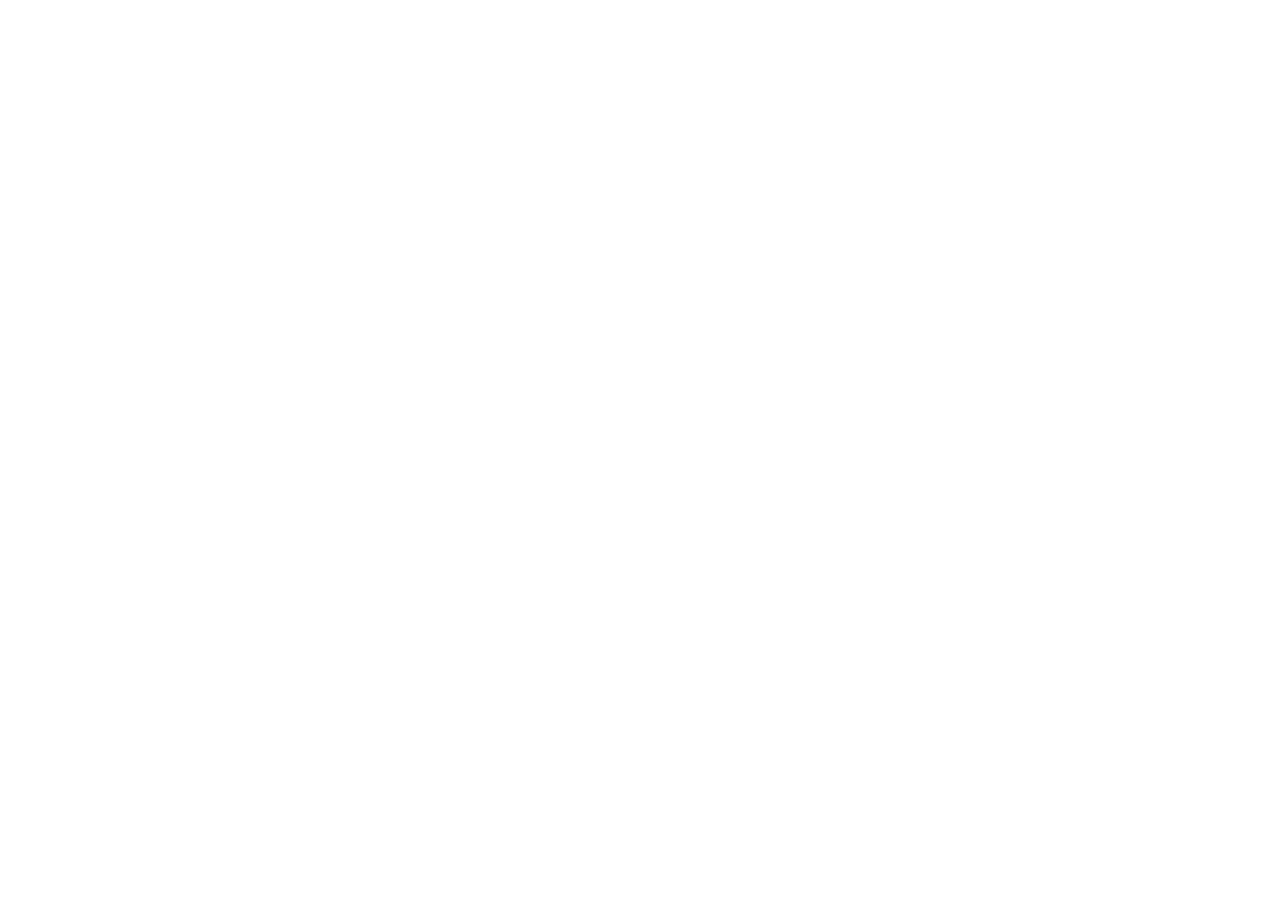
==== index.html @ 8c21df1a "primer commit" ====
<!DOCTYPE html>
<html lang="en">
<head>
  <meta charset="UTF-8">
  <meta name="viewport" content="width=device-width, initial-scale=1.0">
  <meta http-equiv="X-UA-Compatible" content="ie=edge">
  <link href="http://fonts.googleapis.com/icon?family=Material+Icons" rel="stylesheet">
  <link rel="stylesheet" href="https://cdnjs.cloudflare.com/ajax/libs/materialize/0.98.2/css/materialize.min.css">
  <title>magentaFire Portfolio</title>
</head>
<body>

  <script
  src="https://code.jquery.com/jquery-3.2.1.min.js"
  crossorigin="anonymous"></script>
  <script type="text/javascript" src="https://code.jquery.com/jquery-2.1.1.min.js"></script>
  <script src="https://cdnjs.cloudflare.com/ajax/libs/materialize/0.98.2/js/materialize.min.js"></script>
</body>
</html>
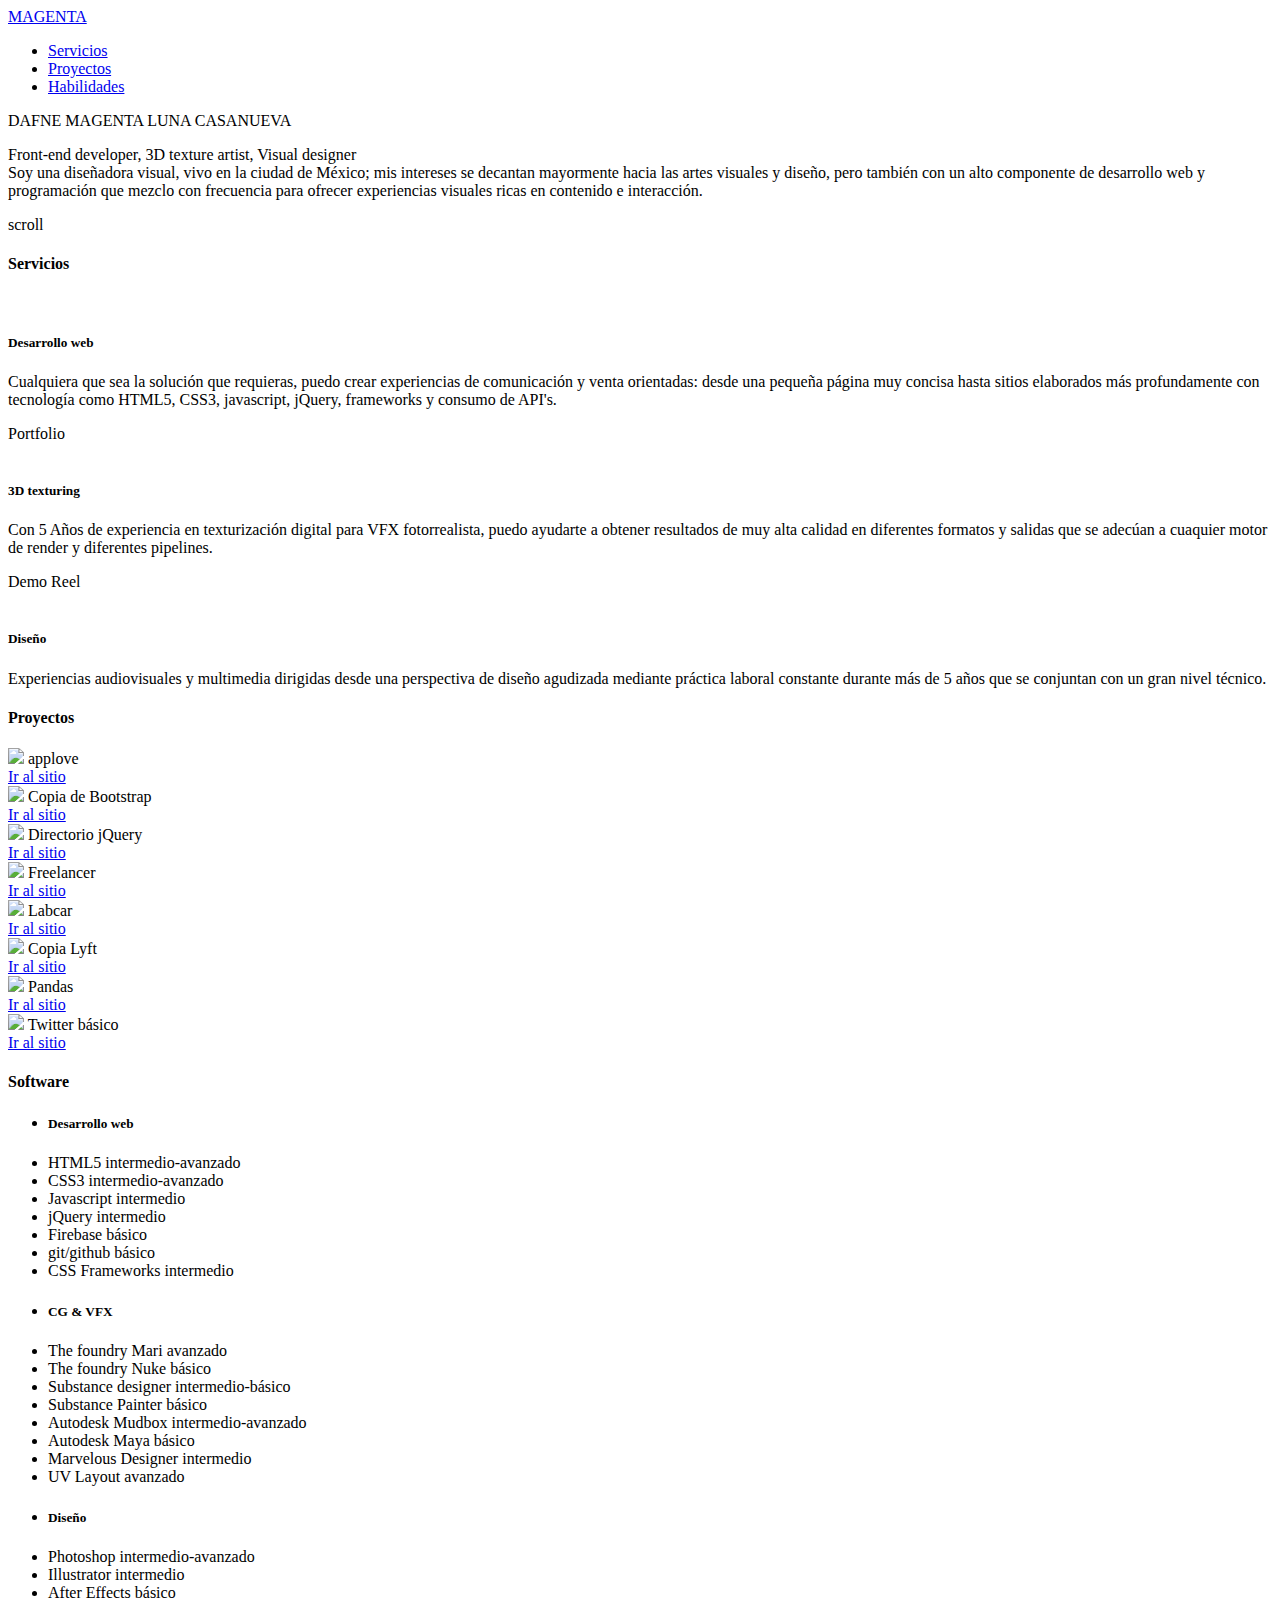
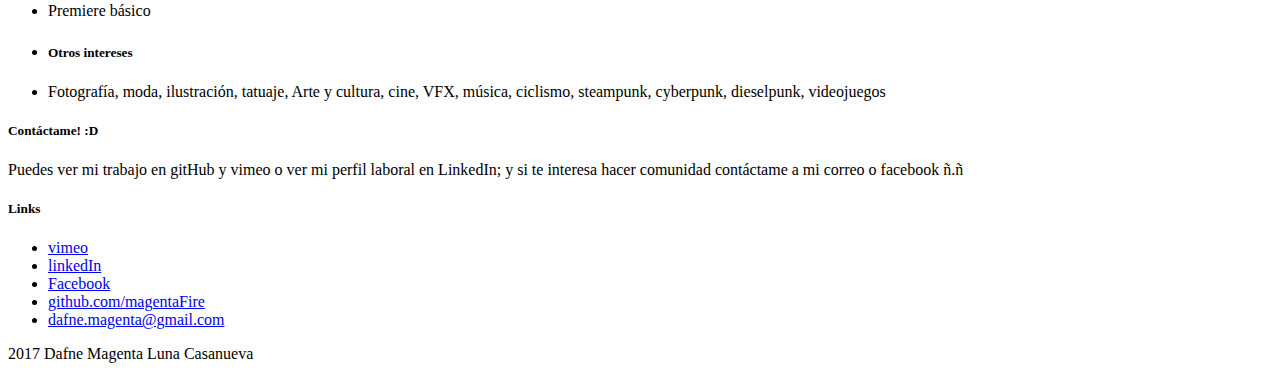
==== commit 086d81cb: "terminados links internos y externos... a futuras versiones implementar modales y botón para correo" ====
--- a/index.html
+++ b/index.html
@@ -6,13 +6,589 @@
   <meta http-equiv="X-UA-Compatible" content="ie=edge">
   <link href="http://fonts.googleapis.com/icon?family=Material+Icons" rel="stylesheet">
   <link rel="stylesheet" href="https://cdnjs.cloudflare.com/ajax/libs/materialize/0.98.2/css/materialize.min.css">
+  <link href="https://fonts.googleapis.com/css?family=Oswald:700" rel="stylesheet">
+  <link rel="stylesheet" href="css/theme.css">
+  <link rel="stylesheet" href="css/title.css">
+  <link rel="stylesheet" href="css/services.css">
+  <link rel="stylesheet" href="css/projects.css">
+  <link rel="stylesheet" href="css/skills.css">
+  <link rel="stylesheet" href="css/footer.css">
   <title>magentaFire Portfolio</title>
 </head>
+
 <body>
 
-  <script
-  src="https://code.jquery.com/jquery-3.2.1.min.js"
-  crossorigin="anonymous"></script>
+  <header class="navbar-fixed">
+    <nav>
+      <div class="nav-wrapper magenta-bg">
+        <a href="#home" class="brand-logo right oswald-font">MAGENTA</a>
+        <ul id="nav-mobile" class="left hide-on-med-and-down">
+          <li><a class="oswald-font" href="#servicios">Servicios</a></li>
+          <li><a class="oswald-font" href="#proyectos">Proyectos</a></li>
+          <li><a class="oswald-font" href="#habilidades">Habilidades</a></li>
+        </ul>
+      </div>
+    </nav>
+  </header>
+
+  <main>
+    <div class="background turq-bg" id="home">
+      <div class="row">
+        <div class="col s12 m3 offset-m2 title-container">
+          <div>
+            <span class="white-font oswald-font parrafo-title text-size1">DAFNE</span>
+            <span class="magenta-font oswald-font parrafo-title text-size2">MAGENTA</span>
+            <span class="white-font oswald-font parrafo-title text-size3">LUNA CASANUEVA</span>
+            <p class="white-font">
+              <span class="fat">Front-end developer, 3D texture artist, Visual designer</span>
+              <br>
+              Soy una diseñadora visual, vivo en la ciudad de México; mis intereses se decantan
+              mayormente hacia las artes visuales y diseño, pero también con un alto componente de
+              desarrollo web y programación que mezclo con frecuencia para ofrecer experiencias visuales
+              ricas en contenido e interacción.
+            </p>
+          </div>
+        </div>
+      </div>
+
+      <div class="col m2 offset-m5 scroll-container center">
+        <a class="waves-effect waves-light btn white-bg magenta-font">scroll</a>
+      </div>
+    </div>
+
+    <!-- Sección servicios -->
+    <div class="row white-bg service-container" id="servicios">
+      <div class="row">
+        <div class="col 12 m4 offset-m4 center">
+          <h4 class="magenta-font ">Servicios</h4>
+        </div>
+      </div>
+
+      <div class="col s12 m10 offset-m1">
+        <div class="col s12 m4">
+          <div class="service-paragraph">
+            <div class="icon-container center">
+              <img class="icons" src="img/icon_webd.png" alt="">
+            </div>
+            <h5 class="magenta-font">Desarrollo web</h5>
+            <p class="blue-font">
+              Cualquiera que sea la solución que requieras, puedo crear experiencias de comunicación y venta
+              orientadas: desde una pequeña página muy concisa hasta sitios elaborados más profundamente con tecnología
+              como HTML5, CSS3, javascript, jQuery, frameworks y consumo de API's.
+            </p>
+            <div class="center service-buttons-space">
+              <a class="waves-effect waves-light btn white-bg magenta-font">Portfolio</a>
+            </div>
+          </div>
+        </div>
+        <div class="col s12 m4">
+          <div class="service-paragraph">
+            <div class="icon-container center">
+              <img class="icons" src="img/icon_mari.png" alt="">
+            </div>
+            <h5 class="magenta-font">3D texturing</h5>
+            <p class="blue-font">
+              Con 5 Años de experiencia en texturización digital para VFX fotorrealista, puedo ayudarte a obtener
+              resultados de muy alta calidad en diferentes formatos y salidas que se adecúan a cuaquier motor de
+              render y diferentes pipelines.
+            </p>
+            <div class="center service-buttons-space">
+              <a class="waves-effect waves-light btn white-bg magenta-font">Demo Reel</a>
+            </div>
+          </div>
+        </div>
+        <div class="col s12 m4">
+          <div class="service-paragraph">
+            <div class="icon-container center">
+              <img class="icons" src="img/icon_design.png" alt="">
+            </div>
+            <h5 class="magenta-font">Diseño</h5>
+            <p class="blue-font">
+              Experiencias audiovisuales y multimedia dirigidas desde una perspectiva de diseño agudizada
+              mediante práctica laboral constante durante más de 5 años que se conjuntan con un gran nivel
+              técnico.
+            </p>
+          </div>
+        </div>
+      </div>
+    </div>
+
+    <!-- sección proyectos -->
+    <div class="row white-bg projects-container" id="proyectos">
+      <div class="row">
+        <div class="col 12 m4 offset-m4 center">
+          <h4 class="magenta-font">Proyectos</h4>
+        </div>
+      </div>
+
+      <div class="row container">
+       <div class="col s12 m4">
+         <div class="card">
+           <div class="card-image">
+             <img src="img/proyecto-applove.png">
+             <span class="card-title">applove</span>
+           </div>
+           <div class="card-action">
+             <a href="#">Ir al sitio</a>
+           </div>
+         </div>
+       </div>
+
+       <div class="col s12 m4">
+         <div class="card">
+           <div class="card-image">
+             <img src="img/proyecto-bootstrap.png">
+             <span class="card-title">Copia de Bootstrap</span>
+           </div>
+           <div class="card-action">
+             <a href="#">Ir al sitio</a>
+           </div>
+         </div>
+       </div>
+
+       <div class="col s12 m4">
+         <div class="card">
+           <div class="card-image">
+             <img src="img/proyecto-directorio.png">
+             <span class="card-title magenta-font">Directorio jQuery</span>
+           </div>
+           <div class="card-action">
+             <a href="#">Ir al sitio</a>
+           </div>
+         </div>
+       </div>
+
+       <div class="col s12 m4">
+         <div class="card">
+           <div class="card-image">
+             <img src="img/proyecto-freelancer.png">
+             <span class="card-title">Freelancer</span>
+           </div>
+           <div class="card-action">
+             <a href="#">Ir al sitio</a>
+           </div>
+         </div>
+       </div>
+
+       <div class="col s12 m4">
+         <div class="card">
+           <div class="card-image">
+             <img src="img/proyecto-labcar.png">
+             <span class="card-title">Labcar</span>
+           </div>
+           <div class="card-action">
+             <a href="#">Ir al sitio</a>
+           </div>
+         </div>
+       </div>
+
+       <div class="col s12 m4">
+         <div class="card">
+           <div class="card-image">
+             <img src="img/proyecto-lyft.png">
+             <span class="card-title">Copia Lyft</span>
+           </div>
+           <div class="card-action">
+             <a href="#">Ir al sitio</a>
+           </div>
+         </div>
+       </div>
+
+       <div class="col s12 m4">
+         <div class="card">
+           <div class="card-image">
+             <img src="img/proyecto-pandas.png">
+             <span class="card-title">Pandas</span>
+           </div>
+           <div class="card-action">
+             <a href="#">Ir al sitio</a>
+           </div>
+         </div>
+       </div>
+
+       <div class="col s12 m4">
+         <div class="card">
+           <div class="card-image">
+             <img src="img/proyecto-twitter.png">
+             <span class="card-title">Twitter básico</span>
+           </div>
+           <div class="card-action">
+             <a href="#">Ir al sitio</a>
+           </div>
+         </div>
+       </div>
+      </div>
+    </div>
+
+    <!-- sección skills -->
+    <div class="row row-no-margin" id="habilidades">
+      <div class="row turq-bg row-no-margin">
+        <div class="row">
+          <div class="col 12 m4 offset-m4 center">
+            <h4 class="white-font">Software</h4>
+            <!-- <p class="white-font">
+              Mis principales habilidades giran en torno al sector tech, animación y diseño,
+              pero no se limitan únicamente a estos temas, sino que se complementan con diferentes hobbies
+              y otras actividades que me gustan. Aquí están las más trascendentes:
+            </p> -->
+          </div>
+        </div>
+
+        <div class="row row-no-margin">
+          <div class="col s12 m10 offset-m1">
+            <div class="col m6">
+              <ul class="collection with-header">
+                <li class="collection-header magenta-font"><h5>Desarrollo web</h5></li>
+                <li class="collection-item">
+                  <div>
+                    <span class="blue-font">
+                      HTML5
+                    </span>
+                    <span class="right turq-font">
+                      intermedio-avanzado
+                    </span>
+                    <div>
+                      <div class="progress">
+                          <div class="determinate" style="width: 65%"></div>
+                      </div>
+                    </div>
+                  </div>
+                </li>
+                <li class="collection-item">
+                  <div>
+                    <span class="blue-font">
+                      CSS3
+                    </span>
+                    <span class="right turq-font">
+                      intermedio-avanzado
+                    </span>
+                    <div>
+                      <div class="progress">
+                          <div class="determinate" style="width: 70%"></div>
+                      </div>
+                    </div>
+                  </div>
+                </li>
+                <li class="collection-item">
+                  <div>
+                    <span class="blue-font">
+                      Javascript
+                    </span>
+                    <span class="right turq-font">
+                      intermedio
+                    </span>
+                    <div>
+                      <div class="progress">
+                          <div class="determinate" style="width: 50%"></div>
+                      </div>
+                    </div>
+                  </div>
+                </li>
+                <li class="collection-item">
+                  <div>
+                    <span class="blue-font">
+                      jQuery
+                    </span>
+                    <span class="right turq-font">
+                      intermedio
+                    </span>
+                    <div>
+                      <div class="progress">
+                          <div class="determinate" style="width: 50%"></div>
+                      </div>
+                    </div>
+                  </div>
+                </li>
+                <li class="collection-item">
+                  <div>
+                    <span class="blue-font">
+                      Firebase
+                    </span>
+                    <span class="right turq-font">
+                      básico
+                    </span>
+                    <div>
+                      <div class="progress">
+                          <div class="determinate" style="width: 20%"></div>
+                      </div>
+                    </div>
+                  </div>
+                </li>
+                <li class="collection-item">
+                  <div>
+                    <span class="blue-font">
+                      git/github
+                    </span>
+                    <span class="right turq-font">
+                      básico
+                    </span>
+                    <div>
+                      <div class="progress">
+                          <div class="determinate" style="width: 40%"></div>
+                      </div>
+                    </div>
+                  </div>
+                </li>
+                <li class="collection-item">
+                  <div>
+                    <span class="blue-font">
+                      CSS Frameworks
+                    </span>
+                    <span class="right turq-font">
+                      intermedio
+                    </span>
+                    <div>
+                      <div class="progress">
+                          <div class="determinate" style="width: 65%"></div>
+                      </div>
+                    </div>
+                  </div>
+                </li>
+              </ul>
+            </div>
+
+            <div class="col m6">
+              <ul class="collection with-header">
+                <li class="collection-header magenta-font"><h5>CG & VFX</h5></li>
+                <li class="collection-item">
+                  <div>
+                    <span class="blue-font">
+                      The foundry Mari
+                    </span>
+                    <span class="right turq-font">
+                      avanzado
+                    </span>
+                    <div>
+                      <div class="progress">
+                          <div class="determinate" style="width: 90%"></div>
+                      </div>
+                    </div>
+                  </div>
+                </li>
+                <li class="collection-item">
+                  <div>
+                    <span class="blue-font">
+                      The foundry Nuke
+                    </span>
+                    <span class="right turq-font">
+                      básico
+                    </span>
+                    <div>
+                      <div class="progress">
+                          <div class="determinate" style="width: 10%"></div>
+                      </div>
+                    </div>
+                  </div>
+                </li>
+                <li class="collection-item">
+                  <div>
+                    <span class="blue-font">
+                      Substance designer
+                    </span>
+                    <span class="right turq-font">
+                      intermedio-básico
+                    </span>
+                    <div>
+                      <div class="progress">
+                          <div class="determinate" style="width: 40%"></div>
+                      </div>
+                    </div>
+                  </div>
+                </li>
+                <li class="collection-item">
+                  <div>
+                    <span class="blue-font">
+                      Substance Painter
+                    </span>
+                    <span class="right turq-font">
+                      básico
+                    </span>
+                    <div>
+                      <div class="progress">
+                          <div class="determinate" style="width: 30%"></div>
+                      </div>
+                    </div>
+                  </div>
+                </li>
+                <li class="collection-item">
+                  <div>
+                    <span class="blue-font">
+                      Autodesk Mudbox
+                    </span>
+                    <span class="right turq-font">
+                      intermedio-avanzado
+                    </span>
+                    <div>
+                      <div class="progress">
+                          <div class="determinate" style="width: 65%"></div>
+                      </div>
+                    </div>
+                  </div>
+                </li>
+                <li class="collection-item">
+                  <div>
+                    <span class="blue-font">
+                      Autodesk Maya
+                    </span>
+                    <span class="right turq-font">
+                      básico
+                    </span>
+                    <div>
+                      <div class="progress">
+                          <div class="determinate" style="width: 40%"></div>
+                      </div>
+                    </div>
+                  </div>
+                </li>
+                <li class="collection-item">
+                  <div>
+                    <span class="blue-font">
+                      Marvelous Designer
+                    </span>
+                    <span class="right turq-font">
+                      intermedio
+                    </span>
+                    <div>
+                      <div class="progress">
+                          <div class="determinate" style="width: 60%"></div>
+                      </div>
+                    </div>
+                  </div>
+                </li>
+                <li class="collection-item">
+                  <div>
+                    <span class="blue-font">
+                      UV Layout
+                    </span>
+                    <span class="right turq-font">
+                      avanzado
+                    </span>
+                    <div>
+                      <div class="progress">
+                          <div class="determinate" style="width: 80%"></div>
+                      </div>
+                    </div>
+                  </div>
+                </li>
+              </ul>
+            </div>
+
+            <div class="col m6">
+              <ul class="collection with-header">
+                <li class="collection-header magenta-font"><h5>Diseño</h5></li>
+                <li class="collection-item">
+                  <div>
+                    <span class="blue-font">
+                      Photoshop
+                    </span>
+                    <span class="turq-font right">
+                      intermedio-avanzado
+                    </span>
+                    <div>
+                      <div class="progress">
+                        <div class="determinate" style="width: 70%"></div>
+                      </div>
+                    </div>
+                  </div>
+                </li>
+                <li class="collection-item">
+                  <div>
+                    <span class="blue-font">
+                      Illustrator
+                    </span>
+                    <span class="turq-font right">
+                      intermedio
+                    </span>
+                    <div>
+                      <div class="progress">
+                        <div class="determinate" style="width: 60%"></div>
+                      </div>
+                    </div>
+                  </div>
+                </li>
+                <li class="collection-item">
+                  <div>
+                    <span class="blue-font">
+                      After Effects
+                    </span>
+                    <span class="turq-font right">
+                      básico
+                    </span>
+                    <div>
+                      <div class="progress">
+                        <div class="determinate" style="width: 30%"></div>
+                      </div>
+                    </div>
+                  </div>
+                </li>
+                <li class="collection-item">
+                  <div>
+                    <span class="blue-font">
+                      Premiere
+                    </span>
+                    <span class="turq-font right">
+                      básico
+                    </span>
+                    <div>
+                      <div class="progress">
+                        <div class="determinate" style="width: 30%"></div>
+                      </div>
+                    </div>
+                  </div>
+                </li>
+              </ul>
+            </div>
+
+            <div class="col m6">
+              <ul class="collection with-header">
+                <li class="collection-header magenta-font"><h5>Otros intereses</h5></li>
+                <li class="collection-item">
+                  <div>
+                    <span class="blue-font">
+                      Fotografía, moda, ilustración, tatuaje, Arte y cultura, cine, VFX, música, ciclismo, steampunk, cyberpunk, dieselpunk, videojuegos
+                    </span>
+                  </div>
+                </li>
+              </ul>
+            </div>
+          </div>
+        </div>
+      </div>
+    </div>
+  </main>
+
+  <footer class="page-footer magenta-bg">
+    <div class="container">
+      <div class="row">
+        <div class="col l6 s12">
+          <h5 class="white-font">Contáctame!   :D</h5>
+          <p class="white-font">
+            Puedes ver mi trabajo en gitHub y vimeo o ver mi perfil laboral en LinkedIn; y si te interesa
+            hacer comunidad contáctame a mi correo o facebook ñ.ñ
+          </p>
+        </div>
+        <div class="col l4 offset-l2 s12">
+          <h5 class="white-text">Links</h5>
+          <ul>
+            <li><a class="grey-text text-lighten-3" href="https://vimeo.com/173952103">vimeo</a></li>
+            <li><a class="grey-text text-lighten-3" href="https://www.linkedin.com/in/dafne-magenta-luna-casanueva-a4a02a144">linkedIn</a></li>
+            <li><a class="grey-text text-lighten-3" href="https://www.facebook.com/magenta.luna.12?hc_ref=SEARCH">Facebook</a></li>
+            <li><a class="grey-text text-lighten-3" href="https://github.com/magentaFire">github.com/magentaFire</a></li>
+            <li><a class="grey-text text-lighten-3" href="#">dafne.magenta@gmail.com</a></li>
+          </ul>
+        </div>
+      </div>
+    </div>
+    <div class="footer-copyright">
+      <div class="container">
+       2017 Dafne Magenta Luna Casanueva
+      </div>
+    </div>
+  </footer>
+
+
+  <script src="https://code.jquery.com/jquery-3.2.1.min.js" crossorigin="anonymous"></script>
+  <script src="js/app.js" type="text/javascript"></script>
   <script type="text/javascript" src="https://code.jquery.com/jquery-2.1.1.min.js"></script>
   <script src="https://cdnjs.cloudflare.com/ajax/libs/materialize/0.98.2/js/materialize.min.js"></script>
 </body>
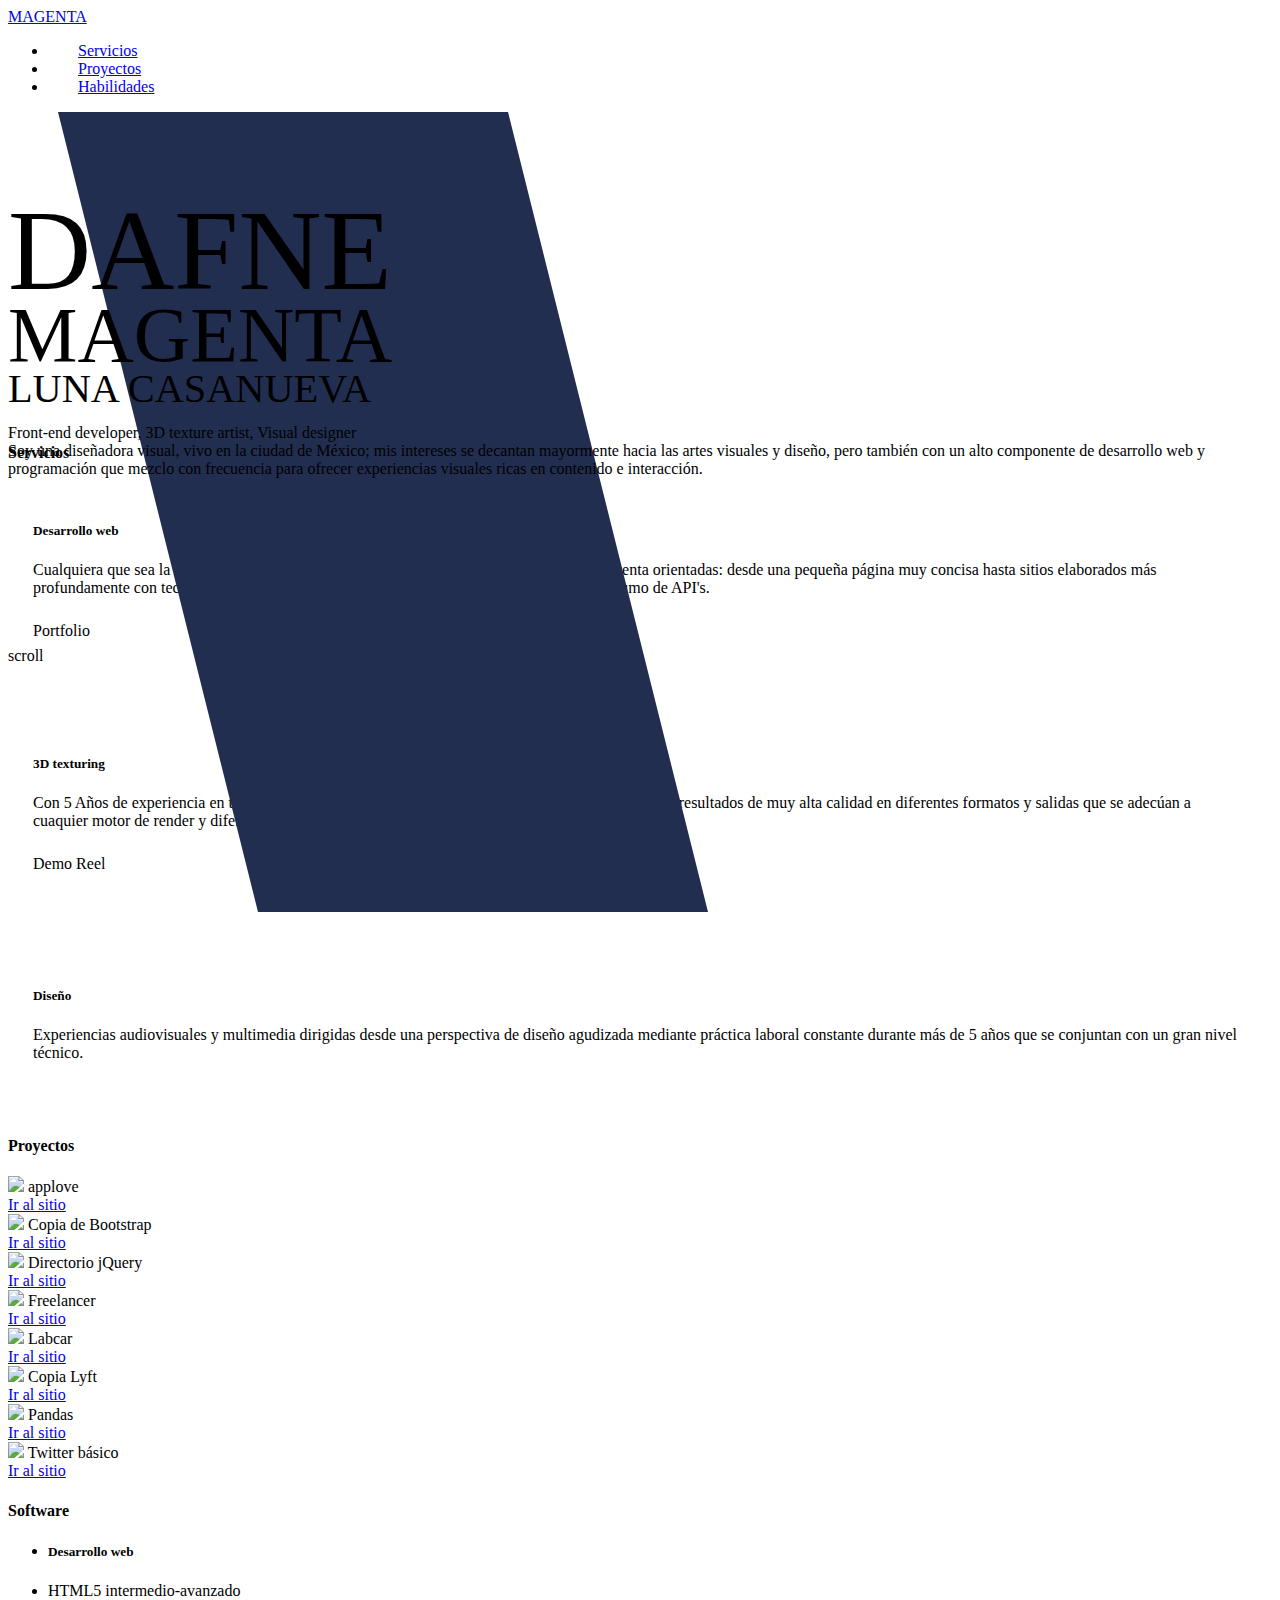
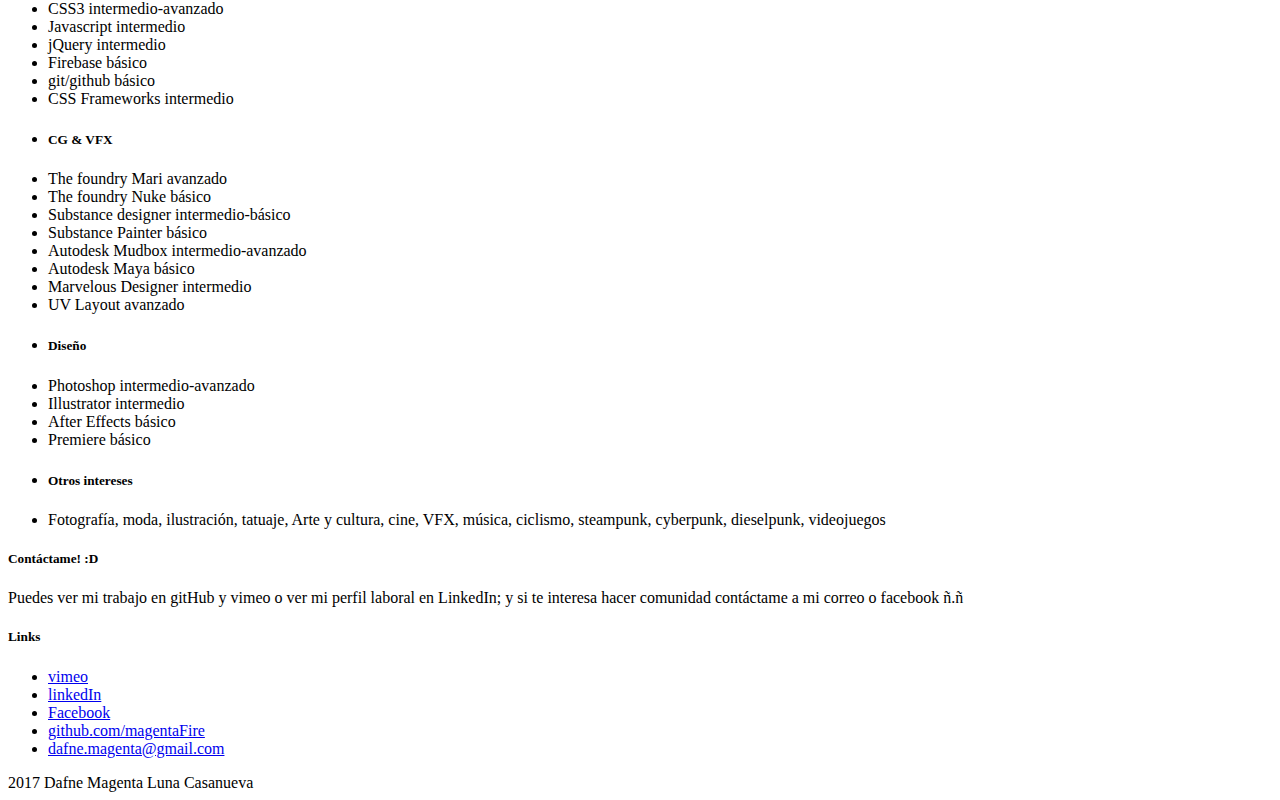
==== commit d9602f15: "update" ====
--- a/index.html
+++ b/index.html
@@ -13,6 +13,7 @@
   <link rel="stylesheet" href="css/projects.css">
   <link rel="stylesheet" href="css/skills.css">
   <link rel="stylesheet" href="css/footer.css">
+  <link rel="stylesheet" href="css/svgs.css">
   <title>magentaFire Portfolio</title>
 </head>
 
@@ -32,21 +33,30 @@
   </header>
 
   <main>
-    <div class="background turq-bg" id="home">
-      <div class="row">
-        <div class="col s12 m3 offset-m2 title-container">
-          <div>
-            <span class="white-font oswald-font parrafo-title text-size1">DAFNE</span>
-            <span class="magenta-font oswald-font parrafo-title text-size2">MAGENTA</span>
-            <span class="white-font oswald-font parrafo-title text-size3">LUNA CASANUEVA</span>
-            <p class="white-font">
-              <span class="fat">Front-end developer, 3D texture artist, Visual designer</span>
-              <br>
-              Soy una diseñadora visual, vivo en la ciudad de México; mis intereses se decantan
-              mayormente hacia las artes visuales y diseño, pero también con un alto componente de
-              desarrollo web y programación que mezclo con frecuencia para ofrecer experiencias visuales
-              ricas en contenido e interacción.
-            </p>
+    <div class="background turq-bg scrollspy" id="home">
+      <div>
+        <svg height="800" width="1024" class="svg-container">
+          <g>
+            <polygon points="50,0 250,800 700,800 500,0" class="polygon1">
+            </polygon>
+          </g>
+        </svg>
+        
+        <div class="row">
+          <div class="col s12 m3 offset-m2 title-container">
+            <div>
+              <span class="white-font oswald-font parrafo-title text-size1">DAFNE</span>
+              <span class="magenta-font oswald-font parrafo-title text-size2">MAGENTA</span>
+              <span class="white-font oswald-font parrafo-title text-size3">LUNA CASANUEVA</span>
+              <p class="white-font">
+                <span class="fat">Front-end developer, 3D texture artist, Visual designer</span>
+                <br>
+                Soy una diseñadora visual, vivo en la ciudad de México; mis intereses se decantan
+                mayormente hacia las artes visuales y diseño, pero también con un alto componente de
+                desarrollo web y programación que mezclo con frecuencia para ofrecer experiencias visuales
+                ricas en contenido e interacción.
+              </p>
+            </div>
           </div>
         </div>
       </div>
@@ -57,7 +67,7 @@
     </div>
 
     <!-- Sección servicios -->
-    <div class="row white-bg service-container" id="servicios">
+    <div class="row white-bg service-container scrollspy" id="servicios">
       <div class="row">
         <div class="col 12 m4 offset-m4 center">
           <h4 class="magenta-font ">Servicios</h4>
@@ -114,7 +124,7 @@
     </div>
 
     <!-- sección proyectos -->
-    <div class="row white-bg projects-container" id="proyectos">
+    <div class="row white-bg projects-container scrollspy" id="proyectos">
       <div class="row">
         <div class="col 12 m4 offset-m4 center">
           <h4 class="magenta-font">Proyectos</h4>
@@ -221,7 +231,7 @@
     </div>
 
     <!-- sección skills -->
-    <div class="row row-no-margin" id="habilidades">
+    <div class="row row-no-margin scrollspy" id="habilidades">
       <div class="row turq-bg row-no-margin">
         <div class="row">
           <div class="col 12 m4 offset-m4 center">
--- a/css/title.css
+++ b/css/title.css
@@ -0,0 +1,38 @@
+.title-container {
+  position: relative;
+  top: 10vh;
+}
+
+.parrafo-title {
+  display: flex;
+  padding: 0;
+  margin: 0;
+}
+
+.text-size1 {
+  font-size: 9vw;
+  line-height: 85%;
+}
+
+.text-size2 {
+  font-size: 6.1vw;
+  line-height: 90%;
+}
+
+.text-size3 {
+  font-size: 3.15vw;
+  line-height: 95%;
+}
+
+.scroll-container {
+  position: relative;
+  top: 27vh;
+}
+
+p {
+  font-weight: 200;
+}
+
+.fat {
+  font-weight: 400;
+}
--- a/css/services.css
+++ b/css/services.css
@@ -0,0 +1,24 @@
+.service-buttons-space {
+  margin-top: 25px;
+}
+
+.service-paragraph {
+  margin-bottom: 75px;
+  padding: 0 25px 0 25px;
+}
+
+.service-container {
+  margin: 0;
+}
+
+.icons {
+  width: 40%;
+}
+
+nav ul a {
+  margin: 0 30px;
+}
+
+nav .brand-logo.right {
+    right: 15rem;
+}
--- a/css/svgs.css
+++ b/css/svgs.css
@@ -0,0 +1,8 @@
+.svg-container{
+    position: absolute;
+}
+
+.polygon1{
+     fill:#222e50; 
+     stroke-width:0
+}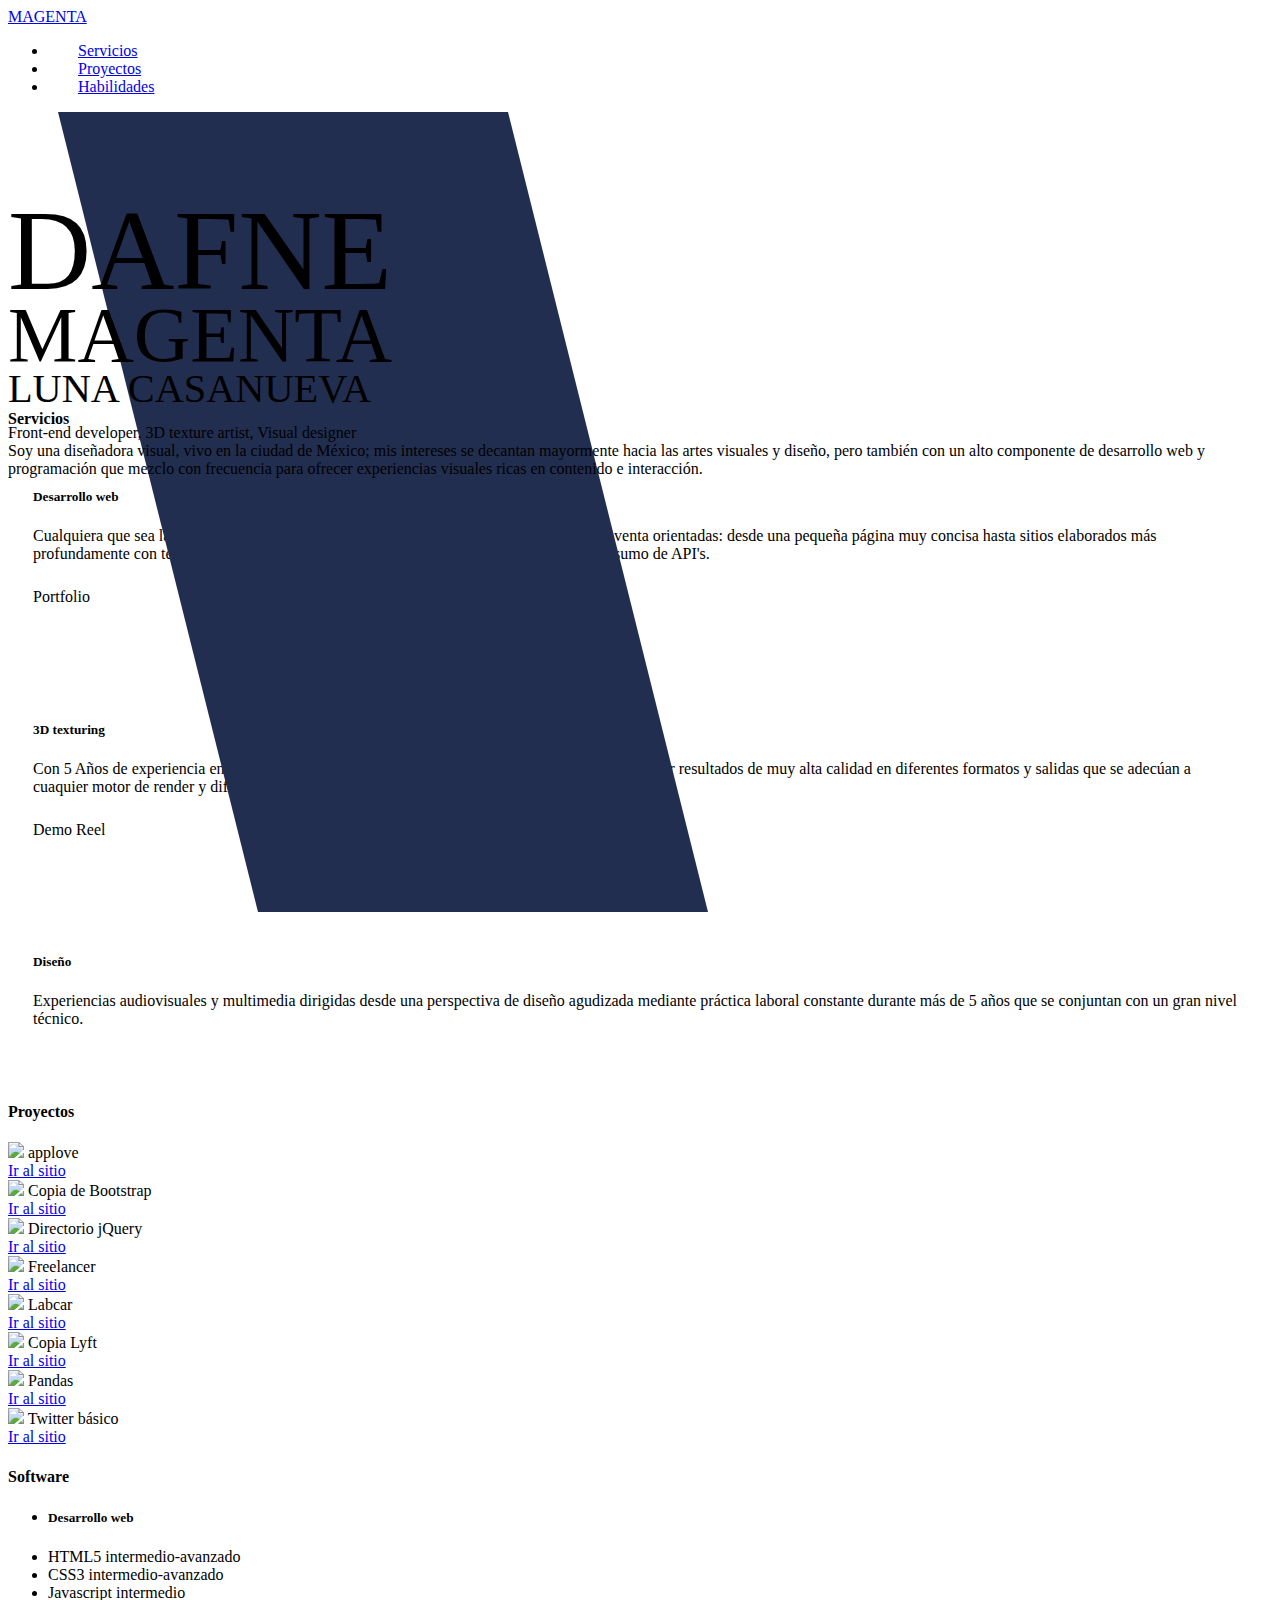
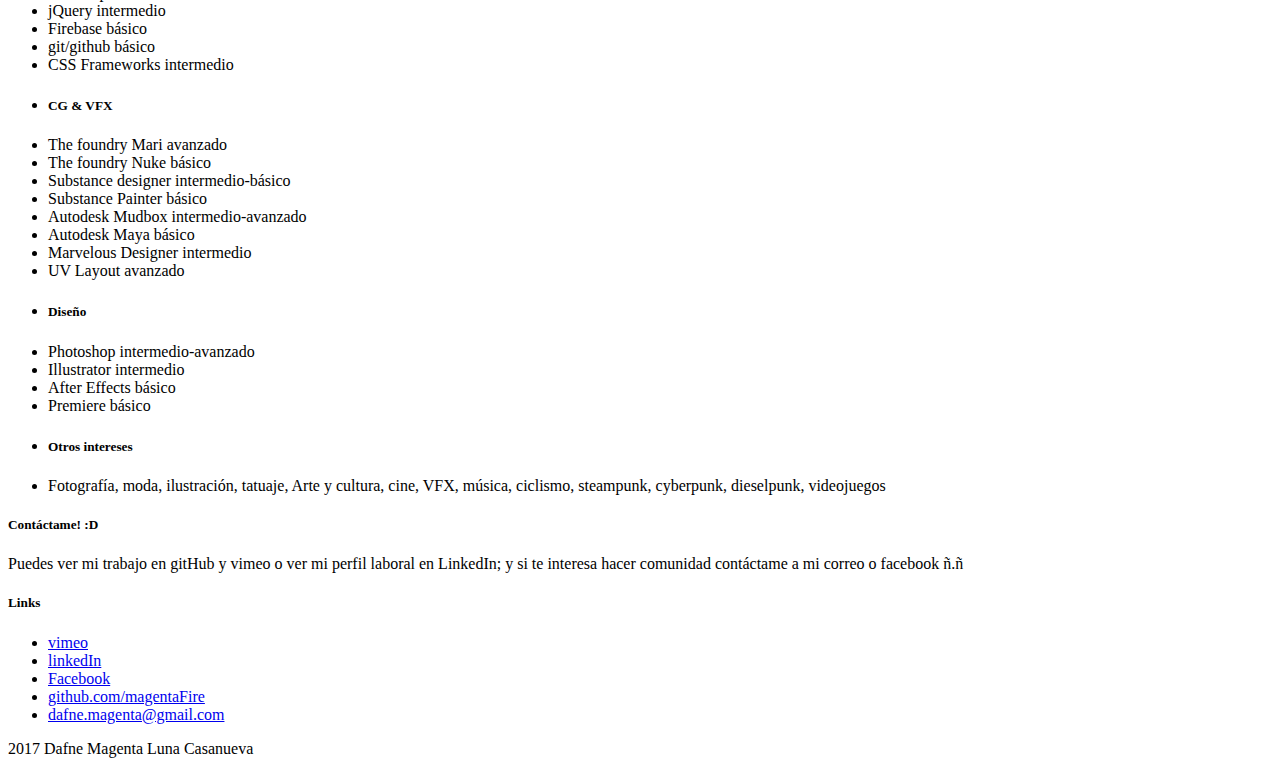
==== commit 4a85ae00: "update 2" ====
--- a/index.html
+++ b/index.html
@@ -61,9 +61,9 @@
         </div>
       </div>
 
-      <div class="col m2 offset-m5 scroll-container center">
+      <!-- <div class="col m2 offset-m5 scroll-container center">
         <a class="waves-effect waves-light btn white-bg magenta-font">scroll</a>
-      </div>
+      </div> -->
     </div>
 
     <!-- Sección servicios -->
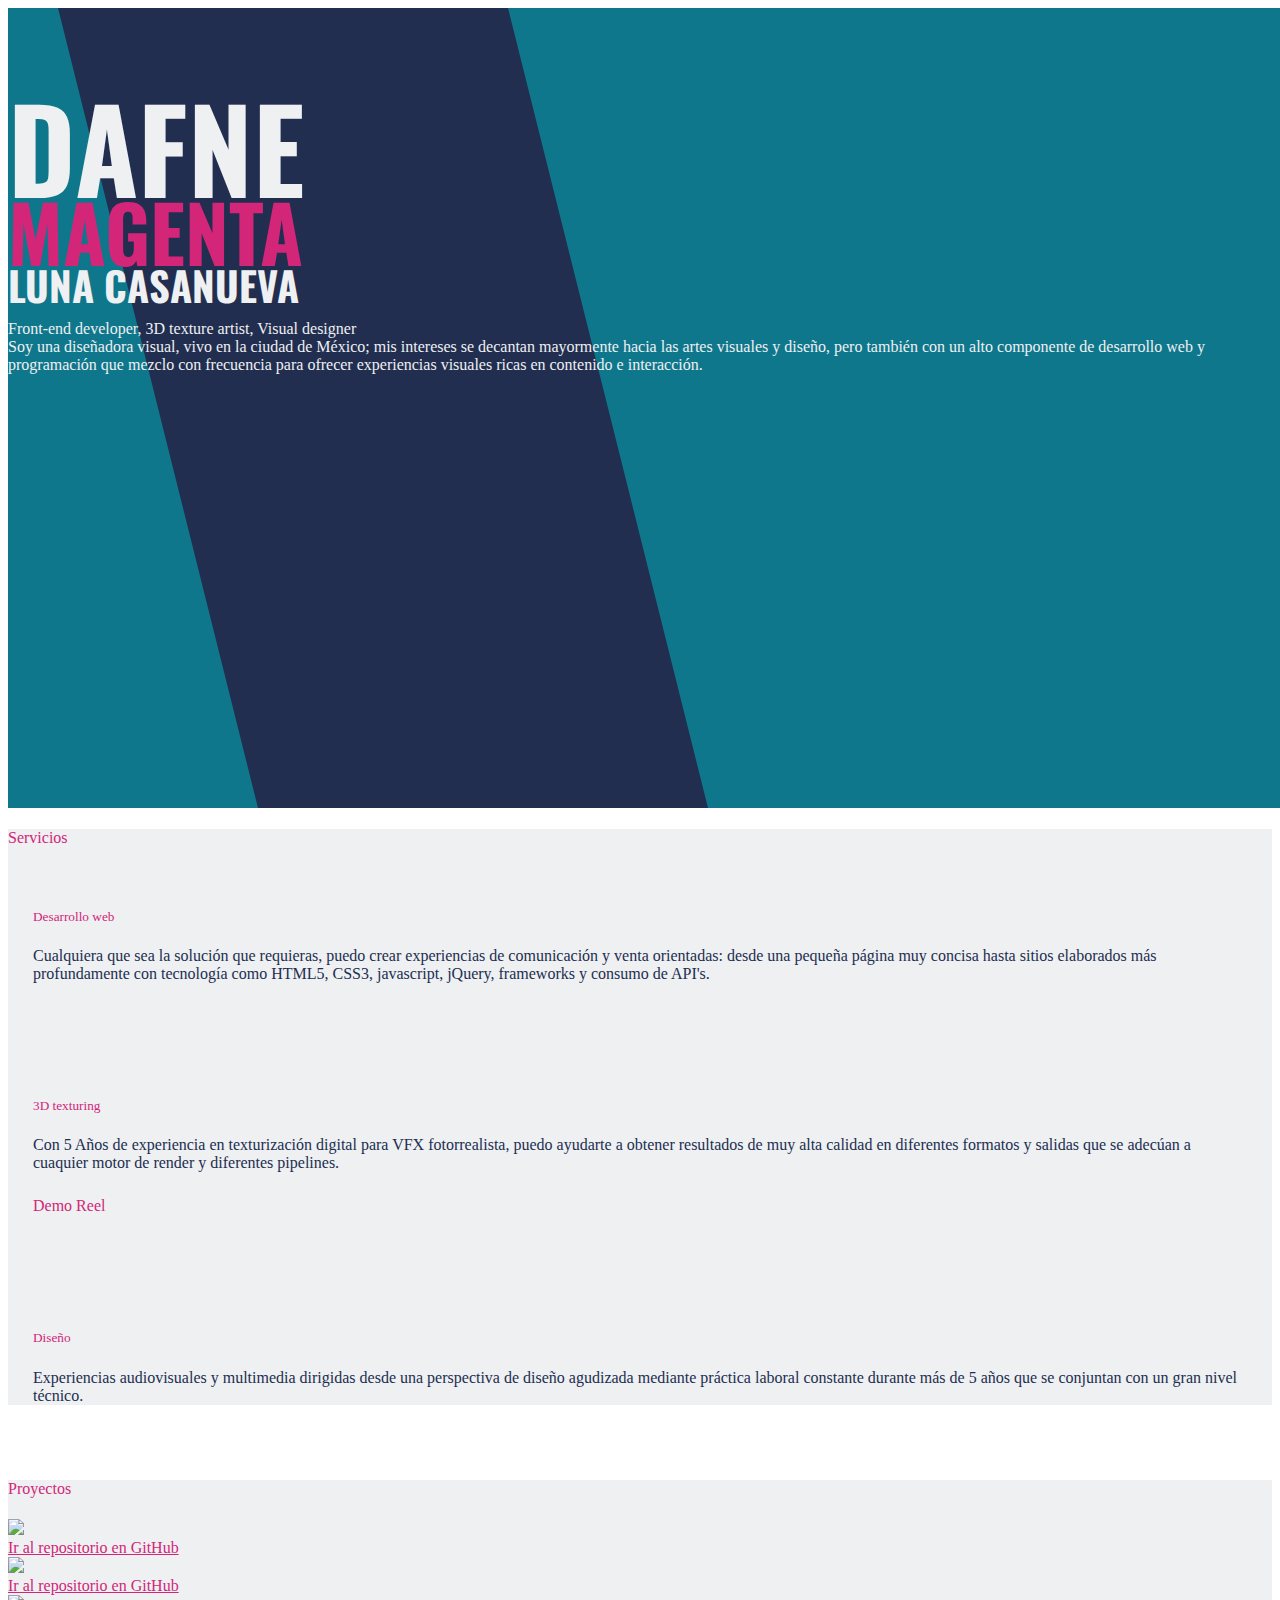
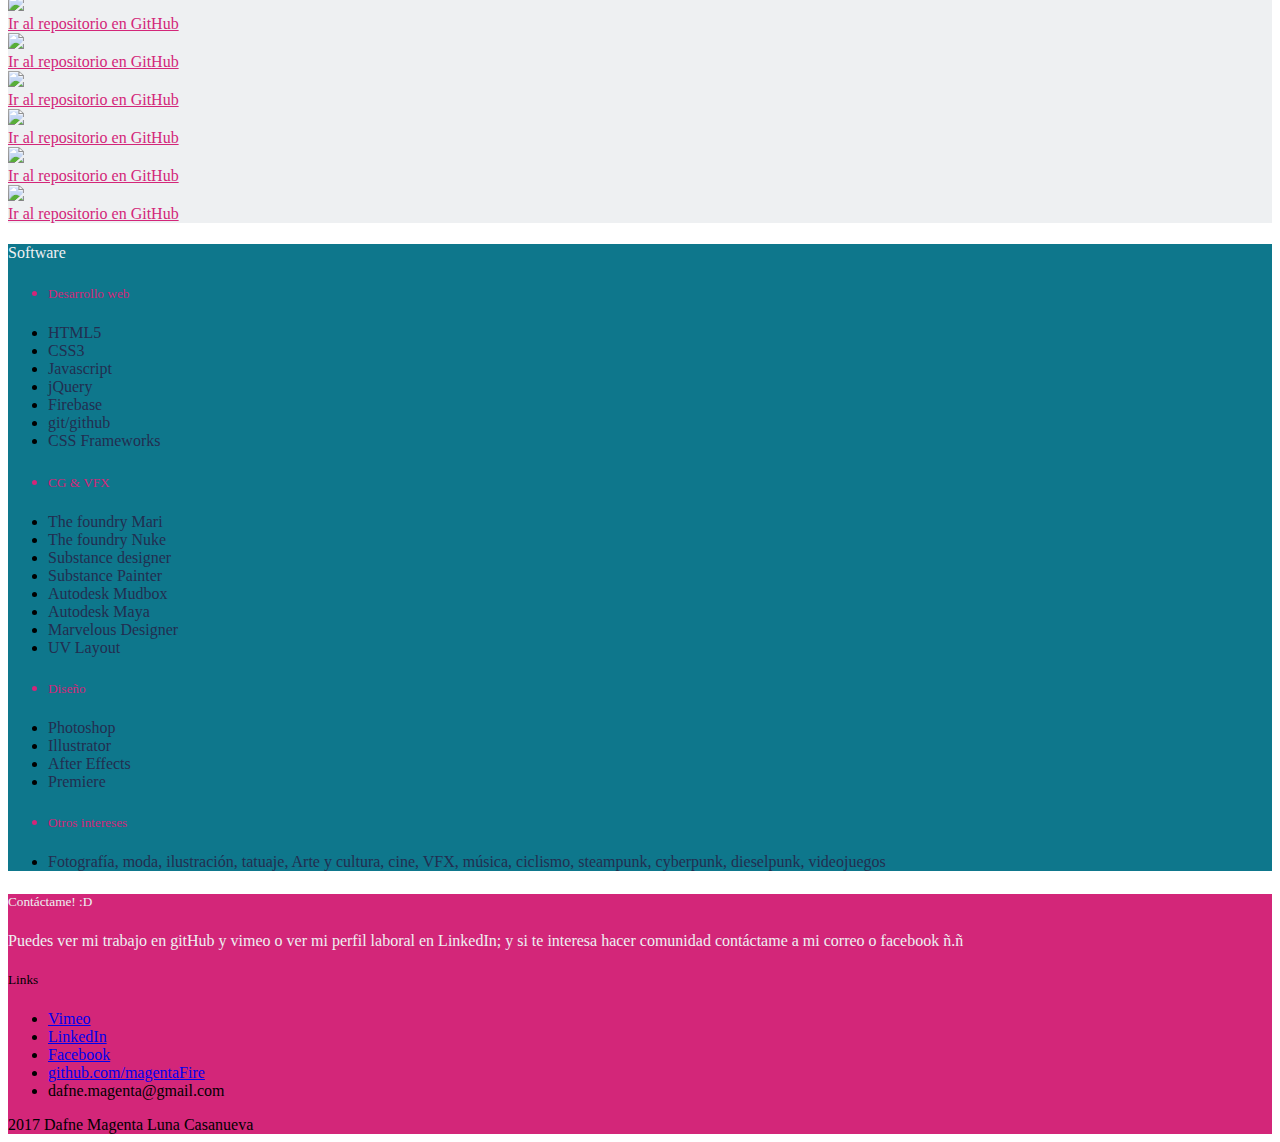
==== commit 748943a1: "añadí íconos en los links, los links funcionan bien y un listener del scroll para togglear el menu. " ====
--- a/index.html
+++ b/index.html
@@ -11,7 +11,7 @@
   <link rel="stylesheet" href="css/title.css">
   <link rel="stylesheet" href="css/services.css">
   <link rel="stylesheet" href="css/projects.css">
-  <link rel="stylesheet" href="css/skills.css">
+  <!-- <link rel="stylesheet" href="css/skills.css"> -->
   <link rel="stylesheet" href="css/footer.css">
   <link rel="stylesheet" href="css/svgs.css">
   <title>magentaFire Portfolio</title>
@@ -19,10 +19,10 @@
 
 <body>
 
-  <header class="navbar-fixed">
+  <header class="navbar-fixed magenta-bg nav-wrapper">
     <nav>
-      <div class="nav-wrapper magenta-bg">
-        <a href="#home" class="brand-logo right oswald-font">MAGENTA</a>
+      <div class="magenta-bg">
+        <a href="#home" class="brand-logo right oswald-font">MAGENTA!</a>
         <ul id="nav-mobile" class="left hide-on-med-and-down">
           <li><a class="oswald-font" href="#servicios">Servicios</a></li>
           <li><a class="oswald-font" href="#proyectos">Proyectos</a></li>
@@ -86,9 +86,6 @@
               orientadas: desde una pequeña página muy concisa hasta sitios elaborados más profundamente con tecnología
               como HTML5, CSS3, javascript, jQuery, frameworks y consumo de API's.
             </p>
-            <div class="center service-buttons-space">
-              <a class="waves-effect waves-light btn white-bg magenta-font">Portfolio</a>
-            </div>
           </div>
         </div>
         <div class="col s12 m4">
@@ -103,7 +100,7 @@
               render y diferentes pipelines.
             </p>
             <div class="center service-buttons-space">
-              <a class="waves-effect waves-light btn white-bg magenta-font">Demo Reel</a>
+              <a class="waves-effect waves-light btn white-bg magenta-font" id="btnDemoReel">Demo Reel</a>
             </div>
           </div>
         </div>
@@ -136,10 +133,9 @@
          <div class="card">
            <div class="card-image">
              <img src="img/proyecto-applove.png">
-             <span class="card-title">applove</span>
-           </div>
-           <div class="card-action">
-             <a href="#">Ir al sitio</a>
+           </div>
+           <div class="card-action">
+             <a href="https://github.com/magentaFire/applove_020517">Ir al repositorio en GitHub</a>
            </div>
          </div>
        </div>
@@ -148,10 +144,9 @@
          <div class="card">
            <div class="card-image">
              <img src="img/proyecto-bootstrap.png">
-             <span class="card-title">Copia de Bootstrap</span>
-           </div>
-           <div class="card-action">
-             <a href="#">Ir al sitio</a>
+           </div>
+           <div class="card-action">
+             <a href="https://github.com/magentaFire/ejercicio_bootstrap">Ir al repositorio en GitHub</a>
            </div>
          </div>
        </div>
@@ -160,10 +155,9 @@
          <div class="card">
            <div class="card-image">
              <img src="img/proyecto-directorio.png">
-             <span class="card-title magenta-font">Directorio jQuery</span>
-           </div>
-           <div class="card-action">
-             <a href="#">Ir al sitio</a>
+           </div>
+           <div class="card-action">
+             <a href="https://github.com/magentaFire/directorio-jQuery">Ir al repositorio en GitHub</a>
            </div>
          </div>
        </div>
@@ -172,10 +166,9 @@
          <div class="card">
            <div class="card-image">
              <img src="img/proyecto-freelancer.png">
-             <span class="card-title">Freelancer</span>
-           </div>
-           <div class="card-action">
-             <a href="#">Ir al sitio</a>
+           </div>
+           <div class="card-action">
+             <a href="https://github.com/magentaFire/freelancer_040217">Ir al repositorio en GitHub</a>
            </div>
          </div>
        </div>
@@ -184,10 +177,9 @@
          <div class="card">
            <div class="card-image">
              <img src="img/proyecto-labcar.png">
-             <span class="card-title">Labcar</span>
-           </div>
-           <div class="card-action">
-             <a href="#">Ir al sitio</a>
+           </div>
+           <div class="card-action">
+             <a href="https://github.com/magentaFire/labcar">Ir al repositorio en GitHub</a>
            </div>
          </div>
        </div>
@@ -196,10 +188,9 @@
          <div class="card">
            <div class="card-image">
              <img src="img/proyecto-lyft.png">
-             <span class="card-title">Copia Lyft</span>
-           </div>
-           <div class="card-action">
-             <a href="#">Ir al sitio</a>
+           </div>
+           <div class="card-action">
+             <a href="https://github.com/magentaFire/ejercicio_lyft">Ir al repositorio en GitHub</a>
            </div>
          </div>
        </div>
@@ -208,10 +199,9 @@
          <div class="card">
            <div class="card-image">
              <img src="img/proyecto-pandas.png">
-             <span class="card-title">Pandas</span>
-           </div>
-           <div class="card-action">
-             <a href="#">Ir al sitio</a>
+           </div>
+           <div class="card-action">
+             <a href="https://github.com/magentaFire/pandas_again">Ir al repositorio en GitHub</a>
            </div>
          </div>
        </div>
@@ -220,10 +210,9 @@
          <div class="card">
            <div class="card-image">
              <img src="img/proyecto-twitter.png">
-             <span class="card-title">Twitter básico</span>
-           </div>
-           <div class="card-action">
-             <a href="#">Ir al sitio</a>
+           </div>
+           <div class="card-action">
+             <a href="https://github.com/magentaFire/twitter_like">Ir al repositorio en GitHub</a>
            </div>
          </div>
        </div>
@@ -580,11 +569,26 @@
         <div class="col l4 offset-l2 s12">
           <h5 class="white-text">Links</h5>
           <ul>
-            <li><a class="grey-text text-lighten-3" href="https://vimeo.com/173952103">vimeo</a></li>
-            <li><a class="grey-text text-lighten-3" href="https://www.linkedin.com/in/dafne-magenta-luna-casanueva-a4a02a144">linkedIn</a></li>
-            <li><a class="grey-text text-lighten-3" href="https://www.facebook.com/magenta.luna.12?hc_ref=SEARCH">Facebook</a></li>
-            <li><a class="grey-text text-lighten-3" href="https://github.com/magentaFire">github.com/magentaFire</a></li>
-            <li><a class="grey-text text-lighten-3" href="#">dafne.magenta@gmail.com</a></li>
+            <li>
+              <i class="white-text fa fa-vimeo" aria-hidden="true"></i>
+              <a class="grey-text text-lighten-3" href="https://vimeo.com/173952103"> Vimeo</a>
+            </li>
+            <li>
+              <i class="white-text fa fa-linkedin-square" aria-hidden="true"></i>
+              <a class="grey-text text-lighten-3" href="https://www.linkedin.com/in/dafne-magenta-luna-casanueva-a4a02a144"> LinkedIn</a>
+            </li>
+            <li>
+              <i class="white-text fa fa-facebook" aria-hidden="true"></i>
+              <a class="grey-text text-lighten-3" href="https://www.facebook.com/magenta.luna.12?hc_ref=SEARCH"> Facebook</a>
+            </li>
+            <li>
+              <i class="white-text fa fa-github-alt" aria-hidden="true"></i>
+              <a class="grey-text text-lighten-3" href="https://github.com/magentaFire"> github.com/magentaFire</a>
+            </li>
+            <li>
+              <i class="white-text fa fa-envelope" aria-hidden="true"></i>
+              <a class="grey-text text-lighten-3"> dafne.magenta@gmail.com</a>
+            </li>
           </ul>
         </div>
       </div>
@@ -599,6 +603,7 @@
 
   <script src="https://code.jquery.com/jquery-3.2.1.min.js" crossorigin="anonymous"></script>
   <script src="js/app.js" type="text/javascript"></script>
+  <script src="https://use.fontawesome.com/8880554dc4.js"></script>
   <script type="text/javascript" src="https://code.jquery.com/jquery-2.1.1.min.js"></script>
   <script src="https://cdnjs.cloudflare.com/ajax/libs/materialize/0.98.2/js/materialize.min.js"></script>
 </body>
--- a/css/theme.css
+++ b/css/theme.css
@@ -0,0 +1,90 @@
+/*
+---Paleta de color:---
+#14191C -- eerie black
+#EEF0F2 -- anti-flash white
+#0E778C -- metallic seaweed
+#D32679 -- magenta
+#222E50 -- space cadet
+*/
+
+.black-font {
+  color: #14191C;
+}
+
+.white-font {
+  color: #EEF0F2;
+}
+
+.turq-font {
+  color: #0E778C;
+}
+
+.magenta-font {
+  color: #D32679;
+}
+
+.blue-font {
+  color: #222E50;
+}
+
+.black-bg {
+  background-color: #14191C;
+}
+
+.white-bg {
+  background-color: #EEF0F2;
+}
+
+.turq-bg {
+  background-color: #0E778C;
+}
+
+.magenta-bg {
+  background-color: #D32679;
+}
+
+.blue-bg {
+  background-color: #222E50;
+}
+
+nav .brand-logo, nav ul a {
+  color: #EEF0F2;
+}
+
+nav {
+  background-color: #D32679;
+}
+
+.background {
+  width: 100vw;
+  height: 800px;
+}
+
+.oswald-font {
+  font-family: 'Oswald', sans-serif;
+  font-weight: 700;
+}
+
+.card .card-image .card-title {
+  color: #EEF0F2;
+}
+
+.card .card-action a:not(.btn):not(.btn-large):not(.btn-large):not(.btn-floating) {
+  color: #D32679;
+}
+
+.card .card-action {
+  background-color: #EEF0F2;
+}
+
+.row-no-margin {
+  margin: 0;
+}
+
+h5 {
+  font-weight: 200;
+}
+
+h4 {
+  font-weight: 300;
+}--- a/css/title.css
+++ b/css/title.css
@@ -36,3 +36,7 @@
 .fat {
   font-weight: 400;
 }
+
+.nav-wrapper {
+  display: none;
+}